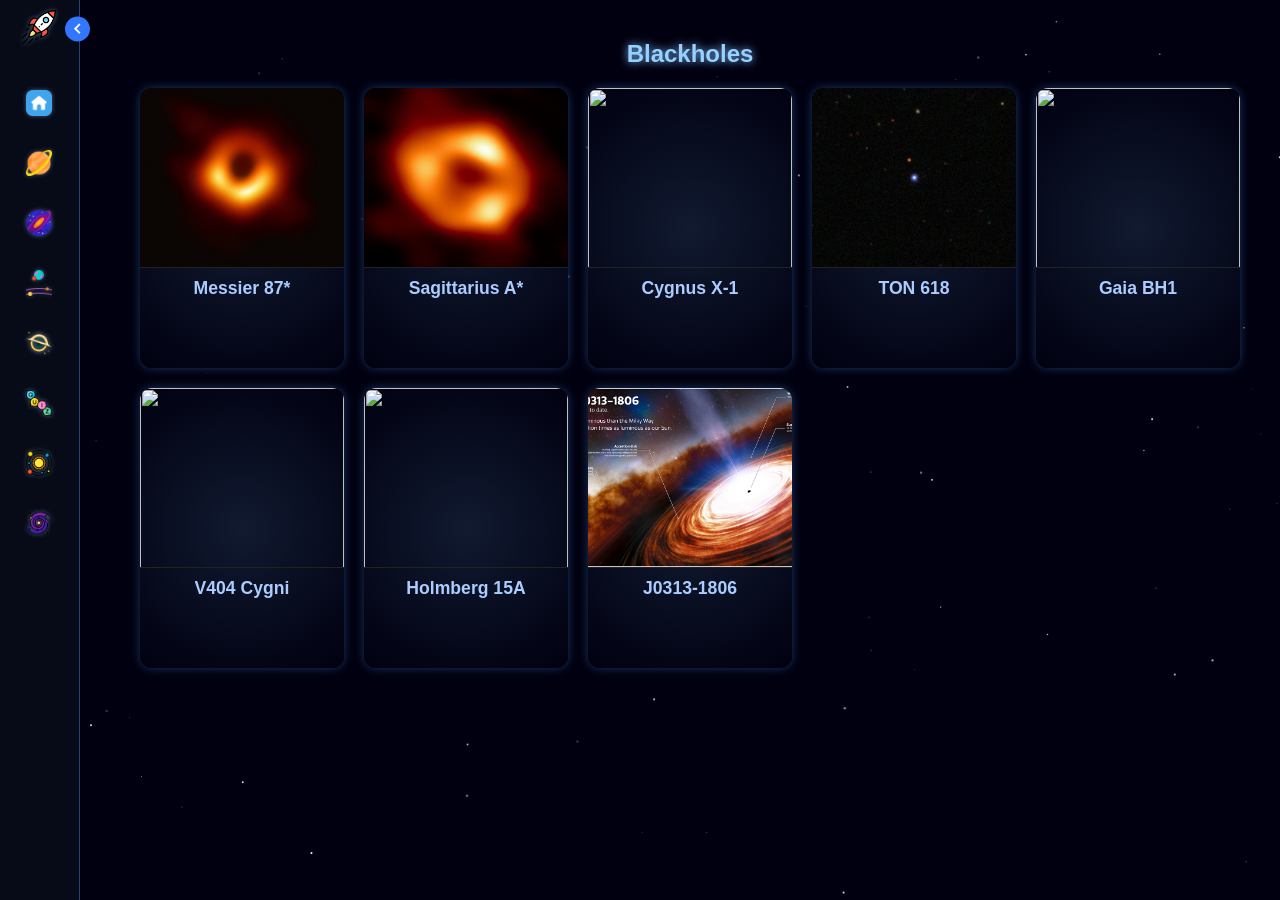
==== blackholes.html @ cb76ab4d "First Commit" ====
<!DOCTYPE html>
<html lang="en">
<head>
  <meta charset="UTF-8" />
  <title>Planets - The Astrosphere</title>
  <link rel="stylesheet" href="style.css" />
  <link href='https://unpkg.com/boxicons@2.1.4/css/boxicons.min.css' rel='stylesheet'>
</head>
<body>

    <nav class="sidebar close">
    <header>
      <div class="image-text">
        <span class="image">
          <img src="/static/space.png" alt="Logo" class="custom-icon logo-icon-img">
        </span>
        <div class="text logo-text">
          <span class="name">The Astrosphere</span>
        </div>
      </div>
      <i class='bx bx-chevron-right toggle'></i>
    </header>

    <div class="menu-bar">
      <div class="menu">
        <ul class="menu-links">
          <li class="nav-link">
            <a href="index.html">
              <img src="/static/home.png" alt="Home" class="custom-icon">
              <span class="text nav-text">Home</span>
            </a>
          </li>
          <li class="nav-link">
            <a href="planets.html">
              <img src="/static/planet.png" alt="Planets" class="custom-icon">
              <span class="text nav-text">Planets</span>
            </a>
          </li>
          <li class="nav-link">
            <a href="galaxies.html">
              <img src="/static/galaxy.png" alt="Galaxies" class="custom-icon">
              <span class="text nav-text">Galaxies</span>
            </a>
          </li>
          <li class="nav-link">
            <a href="exo.html">
              <img src="/static/exoplanet.png" alt="Exoplanets" class="custom-icon">
              <span class="text nav-text">Exoplanets</span>
            </a>
          </li>
          <li class="nav-link">
            <a href="blackholes.html">
              <img src="/static/blackhole.png" alt="Black Holes" class="custom-icon">
              <span class="text nav-text">Black Holes</span>
            </a>
          </li>
          <li class="nav-link">
          <a href="quiz.html">
            <img src="/static/quiz.png" alt="Quiz" class="custom-icon">
            <span class="text nav-text">Test My Skills</span>
          </a>
        </li>
       
        <li class="nav-link">
            <a href="system.html">
              <img src="/static/solar-system.png" alt="Solar System" class="custom-icon">
              <span class="text nav-text">3D Solar System</span>
            </a>
          </li>
        <li class="nav-link">
            <a href="galaxy3d.html">
              <img src="/static/galaxies.png" alt="Solar System" class="custom-icon">
              <span class="text nav-text">3D Galaxies</span>
            </a>
          </li>
        </ul>
      </div>
    </div>
  </nav>
  <canvas id="starfield"></canvas>
  <section id="galaxies-screen" class="page active">
    <h1>Blackholes</h1>
    <div id="gallery" aria-label="Galaxy Image Gallery">
      </div>
  </section>

  <div id="modal" role="dialog" aria-modal="true" aria-labelledby="modal-title">
    <div id="modal-content">
      
      <img id="modal-image" alt="Data image" style="display: none; width: 100%; border-radius: 8px; margin-bottom: 15px;" />
      
      <div id="canvas-container" style="display: none; width: 100%; height: 350px; cursor: grab;"></div>
      
      <h2 id="modal-title"></h2>
      <p><strong>Astronomical Designation:</strong> <span id="modal-designation"></span></p>
      <p><strong>Morphology/Type:</strong> <span id="modal-morphology"></span></p>
      <p><strong>Distance from Earth:</strong> <span id="modal-distance"></span></p>
      <p id="modal-description"></p>
      <button id="back-button" aria-label="Close information panel">Close</button>
    </div>
  </div>

  <script src="script.js"></script>
</body>
</html>
---- style.css ----
* {
  box-sizing: border-box;
}

body {
  margin: 0;
  font-family: 'Segoe UI', Tahoma, Geneva, Verdana, sans-serif;
  background-color: #000010;
  color: #eee;
  min-height: 100vh;
  display: flex;
  flex-direction: column;
  align-items: center;
  padding: 20px;
  overflow-x: hidden;
}

/* Starfield canvas */
#starfield {
  position: fixed;
  top: 0; left: 0;
  width: 100vw;
  height: 100vh;
  z-index: 0;
  pointer-events: none;
  background: transparent;
}

/* Page Navigation System */
.page {
  display: none; /* Hidden by default */
  width: 100%;
  max-width: 1200px;
  flex-direction: column;
  align-items: center;
  position: relative;
  z-index: 2;
  animation: fadeIn 0.5s ease;
}

.page.active {
  display: flex; /* Only show active page */
}

@keyframes fadeIn {
  from { opacity: 0; transform: translateY(10px); }
  to { opacity: 1; transform: translateY(0); }
}

/* Welcome Screen Styles */
.main-title {
  font-size: 3.5rem;
  margin-top: 50px;
  margin-bottom: 20px;
  color: #96d1ff;
  text-shadow: 0 0 15px #80bfff;
  text-align: center;
}

.description {
  font-size: 1.2rem;
  line-height: 1.6;
  text-align: center;
  max-width: 800px;
  margin-bottom: 50px;
  color: #ccddee;
}

.section-subtitle {
  color: #fff;
  margin-bottom: 30px;
}

.nav-buttons {
  display: flex;
  gap: 20px;
  flex-wrap: wrap;
  justify-content: center;
}

.nav-buttons button {
  padding: 15px 35px;
  font-size: 1.2rem;
  font-weight: bold;
  background: rgba(17, 26, 48, 0.8);
  border: 2px solid #3377ff;
  color: #aaccff;
  border-radius: 8px;
  cursor: pointer;
  box-shadow: 0 0 10px #224477cc;
  transition: all 0.3s ease;
}

.nav-buttons button:hover {
  background: #3377ff;
  color: #fff;
  box-shadow: 0 0 20px #5599ff;
  transform: translateY(-5px);
}

/* --- FIXED HOME BUTTON STYLES --- */
.home-btn {
  display: inline-block;
  align-self: flex-start;
  margin-top: 20px; /* Pushes it down from the top edge */
  margin-bottom: 20px; /* Pushes the <h1> down below it */
  background: transparent;
  border: 1px solid #5599ff;
  color: #96d1ff;
  padding: 8px 16px;
  border-radius: 5px;
  cursor: pointer;
  transition: 0.2s;
  text-decoration: none; /* Removes the standard link underline */
  font-size: 1rem;
}

.home-btn:hover {
  background: rgba(85, 153, 255, 0.2);
}

.home-btn:hover {
  background: rgba(85, 153, 255, 0.2);
}

.coming-soon {
  font-size: 1.5rem;
  color: #77aaff;
  margin-top: 50px;
}

/* Galaxy screen and gallery styling */
h1 {
  margin-bottom: 20px;
  color: #96d1ff;
  text-shadow: 0 0 8px #80bfff;
}

#gallery {
  display: grid;
  grid-template-columns: repeat(auto-fit,minmax(200px, 1fr));
  gap: 20px;
  width: 100%;
  top: 20px;
}

.galaxy-card {
  background: radial-gradient(circle at center, #111a30, #000010);
  border-radius: 12px;
  overflow: hidden;
  cursor: pointer;
  box-shadow: 0 0 10px #224477cc;
  transition: transform 0.2s ease, box-shadow 0.2s ease;
  display: flex;
  flex-direction: column;
  align-items: center;
  height: 280px;
}

.galaxy-card:hover {
  transform: scale(1.05);
  box-shadow: 0 0 20px #5599ffcc;
}

.galaxy-card img {
  width: 100%;
  height: 180px;
  object-fit: cover;
  border-bottom: 1px solid #222;
}

.galaxy-card .name {
  font-weight: bold;
  font-size: 1.1rem;
  margin: 10px 0 0 0;
  color: #aaccff;
  height: 40px;
  text-align: center;
  line-height: 1.2;
  overflow: hidden;
}

/* Modal styles */
#modal {
  position: fixed;
  top: 0; left: 0; right: 0; bottom: 0;
  background: rgba(0, 0, 20, 0.9);
  display: none;
  justify-content: center;
  align-items: center;
  padding: 20px;
  overflow-y: auto;
  z-index: 10000;
}

#modal.active {
  display: flex;
}

#modal-content {
  background: linear-gradient(135deg, #001122, #000011);
  border-radius: 16px;
  max-width: 700px;
  width: 100%;
  color: #ccddee;
  box-shadow: 0 0 25px #3377ff;
  padding: 20px;
  position: relative;
}

#modal-content img {
  width: 100%;
  max-height: 350px;
  object-fit: contain;
  border-radius: 8px;
  margin-bottom: 15px;
}

#modal-content h2 {
  margin-top: 0;
  color: #77aaff;
  text-shadow: 0 0 6px #5599ff;
}

#modal-content p {
  line-height: 1.4;
  margin-bottom: 10px;
}

#back-button {
  background-color: #3366cc;
  border: none;
  color: white;
  padding: 10px 18px;
  font-size: 1rem;
  border-radius: 8px;
  cursor: pointer;
  box-shadow: 0 0 8px #5599ff;
  transition: background-color 0.3s ease;
  margin-top: 10px;
}

#back-button:hover {
  background-color: #224499;
}

@media (max-width: 600px) {
  .galaxy-card img {
    height: 140px;
  }
  #modal-content {
    padding: 15px;
  }
  .main-title {
    font-size: 2.5rem;
  }
}
/* --- SIDEBAR STYLES --- */
.sidebar {
  position: fixed;
  top: 0;
  left: 0;
  height: 100%;
  width: 250px;
  background: rgba(8, 12, 25, 0.95); /* Dark translucent background */
  border-right: 1px solid #224477;
  padding: 10px 14px;
  transition: width 0.3s ease;
  z-index: 100;
  backdrop-filter: blur(5px);
}

.sidebar.close {
  width: 80px;
}

/* Make sure main content doesn't hide behind the sidebar */
/* Page Navigation System */
.page {
  display: none; /* Hidden by default */
  width: 100%;
  max-width: 1200px;
  flex-direction: column;
  align-items: center;
  position: relative;
  z-index: 2;
  animation: fadeIn 0.5s ease;
  /* We removed the static padding-left from here */
}

.page.active {
  display: flex; /* Only show active page */
}

/* --- DYNAMIC PADDING FOR SIDEBAR --- */

/* 1. When the sidebar is OPEN (width is 250px) */
.sidebar ~ .page {
  padding-left: 270px; /* 250px for the sidebar + 20px spacing */
  transition: padding-left 0.3s ease; /* Makes the content slide smoothly */
}

/* 2. When the sidebar is CLOSED (width is 80px) */
.sidebar.close ~ .page {
  padding-left: 100px; /* 80px for the closed sidebar + 20px spacing */
}

.sidebar .text {
  font-size: 16px;
  font-weight: 500;
  color: #ccddee;
  transition: opacity 0.3s ease;
  white-space: nowrap;
  opacity: 1;
}

.sidebar.close .text {
  opacity: 0;
  pointer-events: none;
}

.sidebar header {
  position: relative;
  display: flex;
  align-items: center;
  margin-bottom: 20px;
}

.sidebar header .image-text {
  display: flex;
  align-items: center;
}

.sidebar .logo-icon {
  font-size: 30px;
  color: #96d1ff;
  min-width: 50px;
  display: flex;
  justify-content: center;
}

.sidebar header .toggle {
  position: absolute;
  top: 50%;
  right: -25px;
  transform: translateY(-50%);
  height: 25px;
  width: 25px;
  background: #3377ff;
  color: #fff;
  border-radius: 50%;
  display: flex;
  align-items: center;
  justify-content: center;
  font-size: 22px;
  cursor: pointer;
  transition: transform 0.3s ease;
}

.sidebar.close .toggle {
  transform: translateY(-50%) rotate(180deg);
}

.sidebar .menu {
  margin-top: 30px;
}

.sidebar li {
  height: 50px;
  list-style: none;
  display: flex;
  align-items: center;
  margin-top: 10px;
}

.sidebar li .icon {
  min-width: 50px;
  font-size: 20px;
  display: flex;
  align-items: center;
  justify-content: center;
  color: #96d1ff;
}

.sidebar li a {
  list-style: none;
  height: 100%;
  background-color: transparent;
  display: flex;
  align-items: center;
  width: 100%;
  border-radius: 8px;
  text-decoration: none;
  transition: all 0.3s ease;
}

.sidebar li a:hover {
  background-color: #3377ff;
}

.sidebar li a:hover .icon,
.sidebar li a:hover .text {
  color: #fff;
}

ul.menu-links {
  padding-left: 0;
}

/* --- CUSTOM IMAGE ICON STYLES --- */

.sidebar .custom-icon {
  width: 26px; /* Adjust this to make your icons larger or smaller */
  height: 26px;
  min-width: 50px; /* This keeps the spacing identical to the old layout */
  object-fit: contain; /* Prevents your images from stretching out of proportion */
  transition: all 0.3s ease;
  filter: drop-shadow(0 0 2px rgba(150, 209, 255, 0.4)); /* Subtle default glow */
}

/* Slightly larger specific style for the top logo */
.sidebar .logo-icon-img {
  width: 34px;
  height: 34px;
}

/* Hover effects for the images */
.sidebar li a:hover .custom-icon {
  transform: scale(1.15); /* Makes the icon pop out slightly on hover */
  filter: drop-shadow(0 0 8px rgba(255, 255, 255, 0.9)); /* Brightens the glow */
}
/* --- TOOLTIP FOR CLOSED SIDEBAR --- */

/* 1. Set the anchor point for the tooltip */
.sidebar.close .nav-link {
  position: relative; 
}

/* 2. Style the hidden text to look like a floating box */
.sidebar.close .nav-link .nav-text {
  position: absolute;
  left: 85px; /* Pushes the text just outside the closed sidebar */
  background: #080c19; /* Matches your dark space theme */
  border: 1px solid #3377ff;
  color: #ccddee;
  padding: 8px 14px;
  border-radius: 6px;
  box-shadow: 0 0 12px rgba(51, 119, 255, 0.4); /* Subtle blue glow */
  opacity: 0;
  pointer-events: none; /* Ensures the mouse doesn't get stuck on it */
  transition: all 0.3s ease;
  transform: translateX(-10px); /* Starts slightly hidden to the left */
  z-index: 1000;
  white-space: nowrap; /* Keeps the text on one line */
}

/* 3. Make it slide in and appear when hovering over the icon */
.sidebar.close .nav-link:hover .nav-text {
  opacity: 1;
  transform: translateX(0); /* Slides smoothly into place */
}
/* --- FOOTER STYLES (Slim Version) --- */
.site-footer {
  width: 100%;
  text-align: center;
  padding: 8px 0; /* Reduced from 20px to make it thinner */
  margin-top: auto; 
  background: rgba(8, 12, 25, 0.9); 
  border-top: 1px solid #224477;
  color: #96d1ff;
  font-size: 0.8rem; /* Slightly smaller font */
  font-weight: bold;
  letter-spacing: 2px; 
  position: relative;
  z-index: 2;
  backdrop-filter: blur(5px);
}

/* This removes the invisible spacing around the text */
.site-footer p {
  margin: 0; 
  padding: 2px 0;
}

/* Adjust the footer when the sidebar is open to prevent overlapping */
.sidebar ~ .site-footer {
  padding-left: 250px;
  transition: padding-left 0.3s ease;
}

.sidebar.close ~ .site-footer {
  padding-left: 80px;
}

@media (max-width: 600px) {
  .sidebar ~ .site-footer,
  .sidebar.close ~ .site-footer {
    padding-left: 0;
  }
}
/* --- QUIZ STYLES --- */
.quiz-box {
  background: rgba(8, 12, 25, 0.85);
  border: 1px solid #3377ff;
  border-radius: 12px;
  padding: 30px;
  width: 100%;
  max-width: 700px;
  box-shadow: 0 0 20px rgba(51, 119, 255, 0.2);
  margin-top: 20px;
  backdrop-filter: blur(5px);
}

.quiz-header {
  display: flex;
  justify-content: space-between;
  border-bottom: 1px solid #224477;
  padding-bottom: 15px;
  margin-bottom: 20px;
  color: #77aaff;
  font-weight: bold;
}

#question-text {
  color: #ccddee;
  margin-bottom: 30px;
  font-size: 1.3rem;
  line-height: 1.5;
}

.btn-grid {
  display: grid;
  grid-template-columns: 1fr;
  gap: 15px;
}

.quiz-btn {
  background: rgba(17, 26, 48, 0.6);
  border: 1px solid #3377ff;
  color: #aaccff;
  padding: 15px;
  border-radius: 8px;
  font-size: 1.1rem;
  cursor: pointer;
  transition: all 0.2s ease;
  text-align: left;
}

.quiz-btn:hover:not(:disabled) {
  background: #3377ff;
  color: #fff;
  transform: translateX(5px);
}

.quiz-btn:disabled {
  cursor: not-allowed;
}

/* Feedback Colors */
.quiz-btn.correct {
  background: rgba(40, 167, 69, 0.2);
  border-color: #28a745;
  color: #fff;
  box-shadow: 0 0 10px rgba(40, 167, 69, 0.5);
}

.quiz-btn.wrong {
  background: rgba(220, 53, 69, 0.2);
  border-color: #dc3545;
  color: #ffcccc;
}

.next-btn {
  margin-top: 30px;
  background: #3377ff;
  color: white;
  border: none;
  padding: 12px 25px;
  border-radius: 8px;
  font-size: 1.1rem;
  cursor: pointer;
  display: block;
  width: 100%;
  transition: 0.3s;
}

.next-btn:hover {
  background: #2255cc;
  box-shadow: 0 0 15px #3377ff;
}

.hidden {
  display: none;
}

/* ==========================================
   MASSIVE WAVY INFINITY ROCKET (Motion Path)
   ========================================== */
#roaming-rocket {
  position: fixed;
  top: 50%;
  left: 50%;
  margin-top: -20px;
  margin-left: -20px;
  font-size: 2.5rem;
  z-index: 9999; 
  pointer-events: none; 
  filter: drop-shadow(0px 5px 15px rgba(255, 100, 0, 0.9));

  /* 1. THE MASSIVE TRACK: We scaled the math up by 500%! 
        This draws a massive, perfectly curved Figure-8 across the viewport. */
  offset-path: path('M 0,0 C 450,-350 800,-150 800,0 C 800,150 450,350 0,0 C -450,-350 -800,-150 -800,0 C -800,150 -450,350 0,0');
  
  /* 2. AUTO-STEERING: This magically points the rocket's nose along the curve! */
  offset-rotate: auto 45deg;

  /* 3. A 15-second loop gives it a smooth, ambient cruising speed */
  animation: massiveInfinity 15s linear infinite;
}

/* 4. The Animation simply pushes it along the track */
@keyframes massiveInfinity {
  0%   { offset-distance: 0%; }
  100% { offset-distance: 100%; }
}
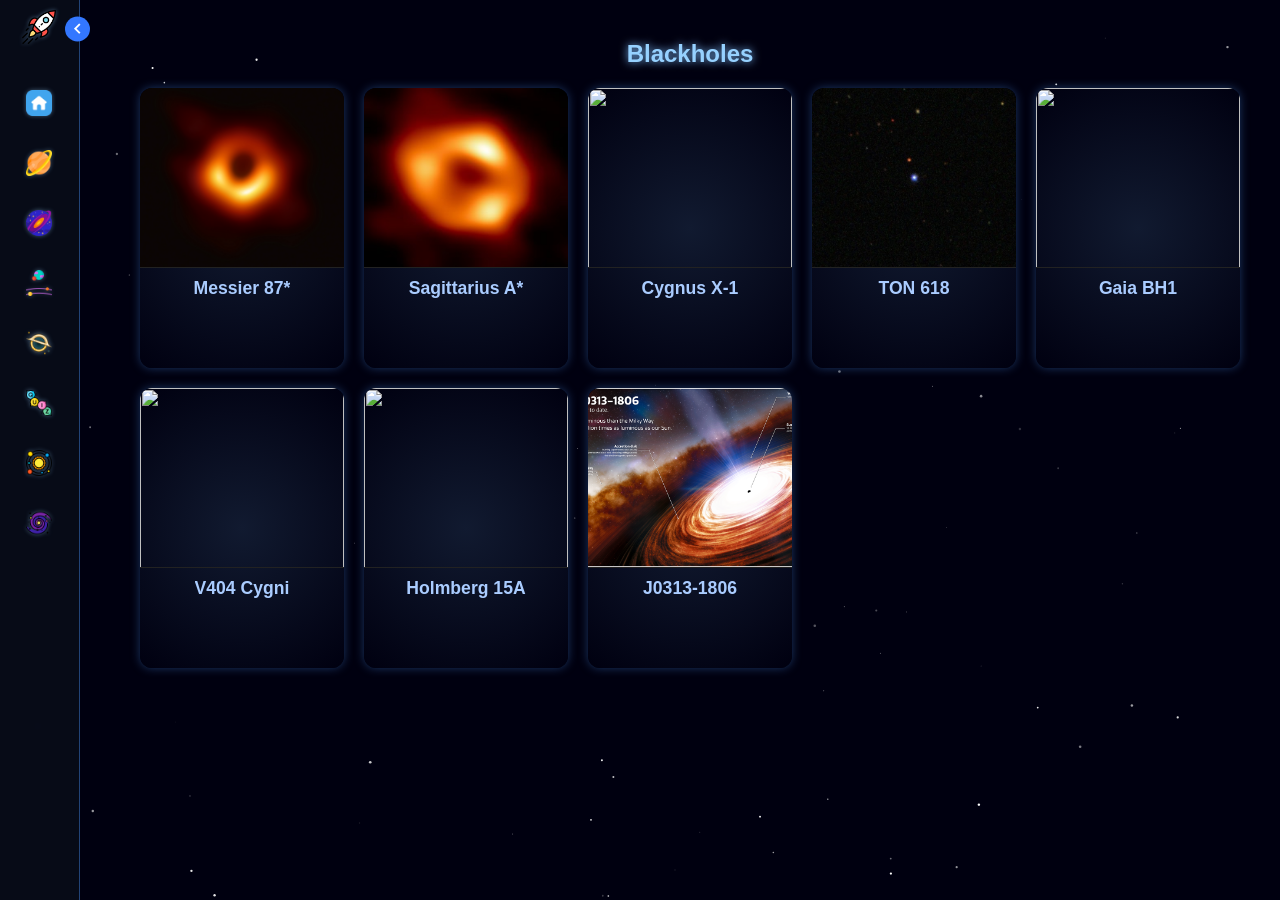
==== commit 026f4828: "Second commit" ====
--- a/blackholes.html
+++ b/blackholes.html
@@ -12,7 +12,7 @@
     <header>
       <div class="image-text">
         <span class="image">
-          <img src="/static/space.png" alt="Logo" class="custom-icon logo-icon-img">
+          <img src="./static/space.png" alt="Logo" class="custom-icon logo-icon-img">
         </span>
         <div class="text logo-text">
           <span class="name">The Astrosphere</span>
@@ -26,50 +26,50 @@
         <ul class="menu-links">
           <li class="nav-link">
             <a href="index.html">
-              <img src="/static/home.png" alt="Home" class="custom-icon">
+              <img src="./static/home.png" alt="Home" class="custom-icon">
               <span class="text nav-text">Home</span>
             </a>
           </li>
           <li class="nav-link">
             <a href="planets.html">
-              <img src="/static/planet.png" alt="Planets" class="custom-icon">
+              <img src="./static/planet.png" alt="Planets" class="custom-icon">
               <span class="text nav-text">Planets</span>
             </a>
           </li>
           <li class="nav-link">
             <a href="galaxies.html">
-              <img src="/static/galaxy.png" alt="Galaxies" class="custom-icon">
+              <img src="./static/galaxy.png" alt="Galaxies" class="custom-icon">
               <span class="text nav-text">Galaxies</span>
             </a>
           </li>
           <li class="nav-link">
             <a href="exo.html">
-              <img src="/static/exoplanet.png" alt="Exoplanets" class="custom-icon">
+              <img src="./static/exoplanet.png" alt="Exoplanets" class="custom-icon">
               <span class="text nav-text">Exoplanets</span>
             </a>
           </li>
           <li class="nav-link">
             <a href="blackholes.html">
-              <img src="/static/blackhole.png" alt="Black Holes" class="custom-icon">
+              <img src="./static/blackhole.png" alt="Black Holes" class="custom-icon">
               <span class="text nav-text">Black Holes</span>
             </a>
           </li>
           <li class="nav-link">
           <a href="quiz.html">
-            <img src="/static/quiz.png" alt="Quiz" class="custom-icon">
+            <img src="./static/quiz.png" alt="Quiz" class="custom-icon">
             <span class="text nav-text">Test My Skills</span>
           </a>
         </li>
        
         <li class="nav-link">
             <a href="system.html">
-              <img src="/static/solar-system.png" alt="Solar System" class="custom-icon">
+              <img src="./static/solar-system.png" alt="Solar System" class="custom-icon">
               <span class="text nav-text">3D Solar System</span>
             </a>
           </li>
         <li class="nav-link">
             <a href="galaxy3d.html">
-              <img src="/static/galaxies.png" alt="Solar System" class="custom-icon">
+              <img src="./static/galaxies.png" alt="Solar System" class="custom-icon">
               <span class="text nav-text">3D Galaxies</span>
             </a>
           </li>
